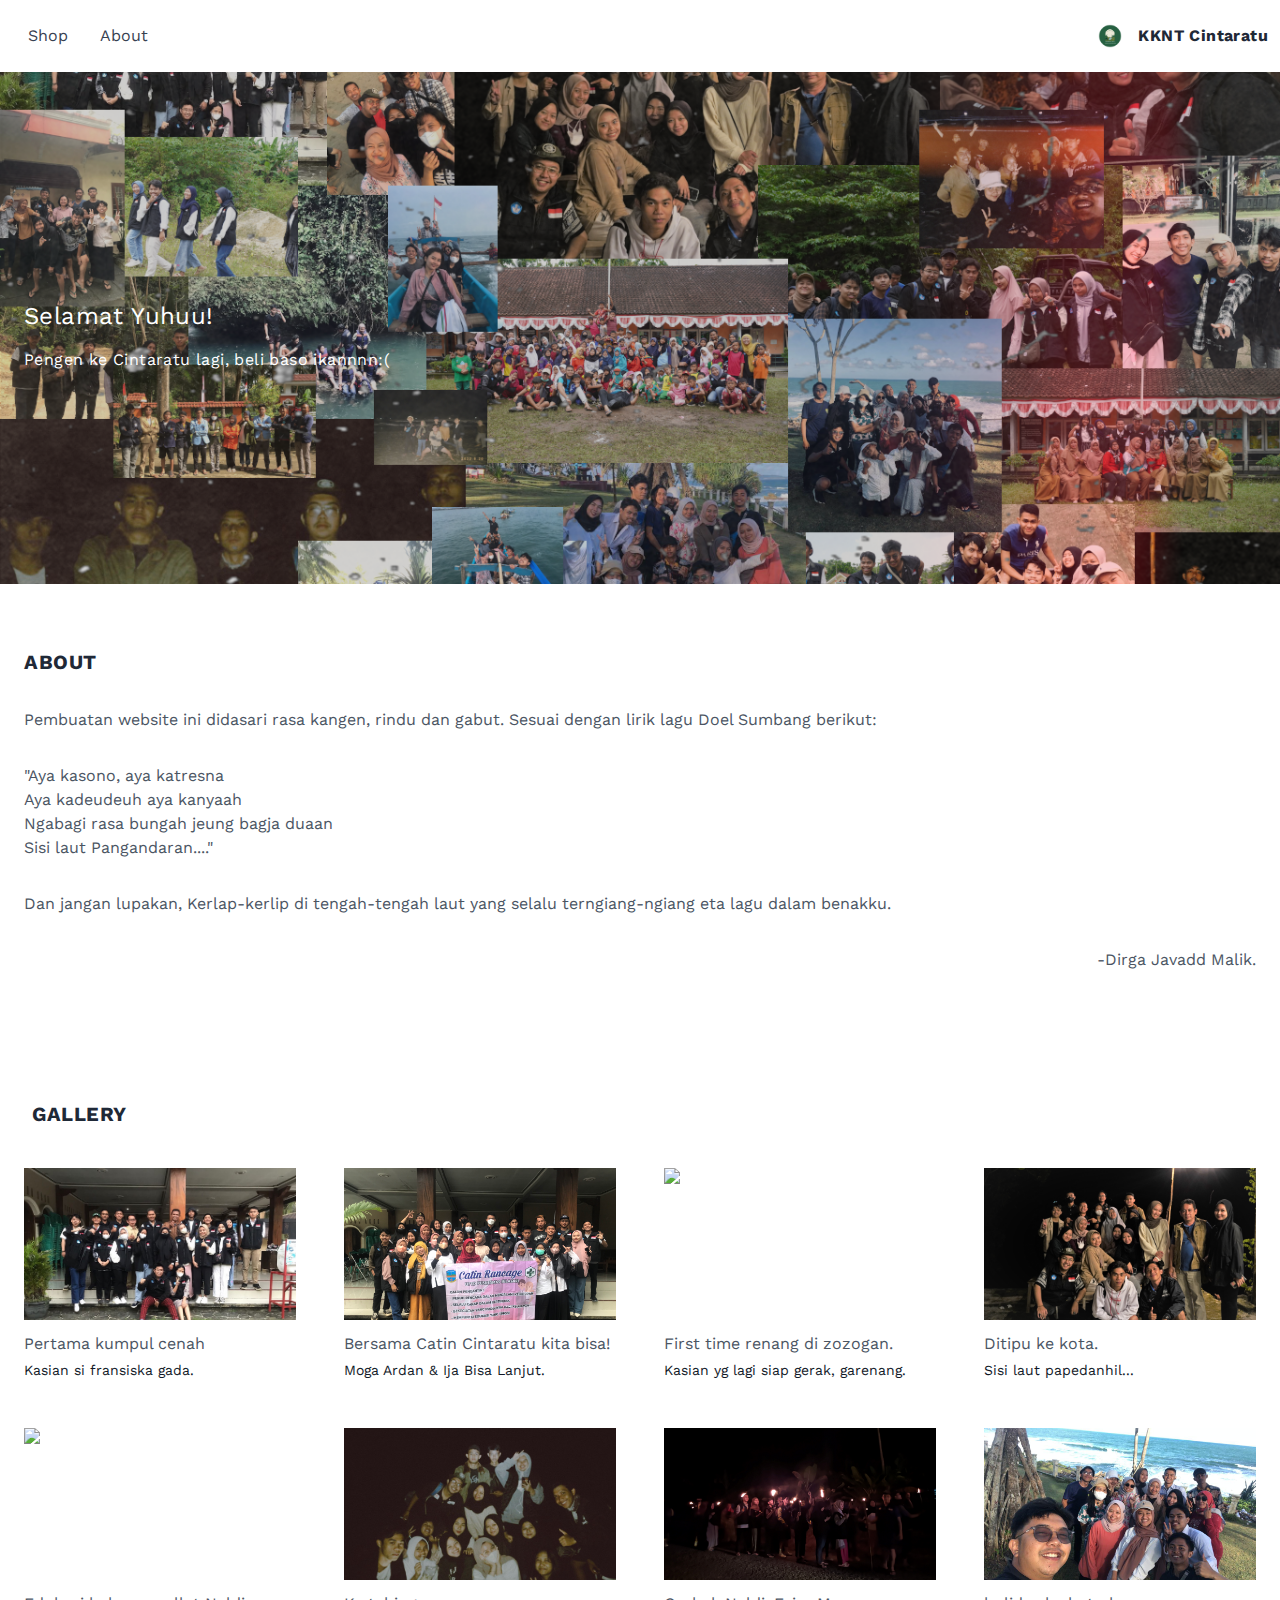
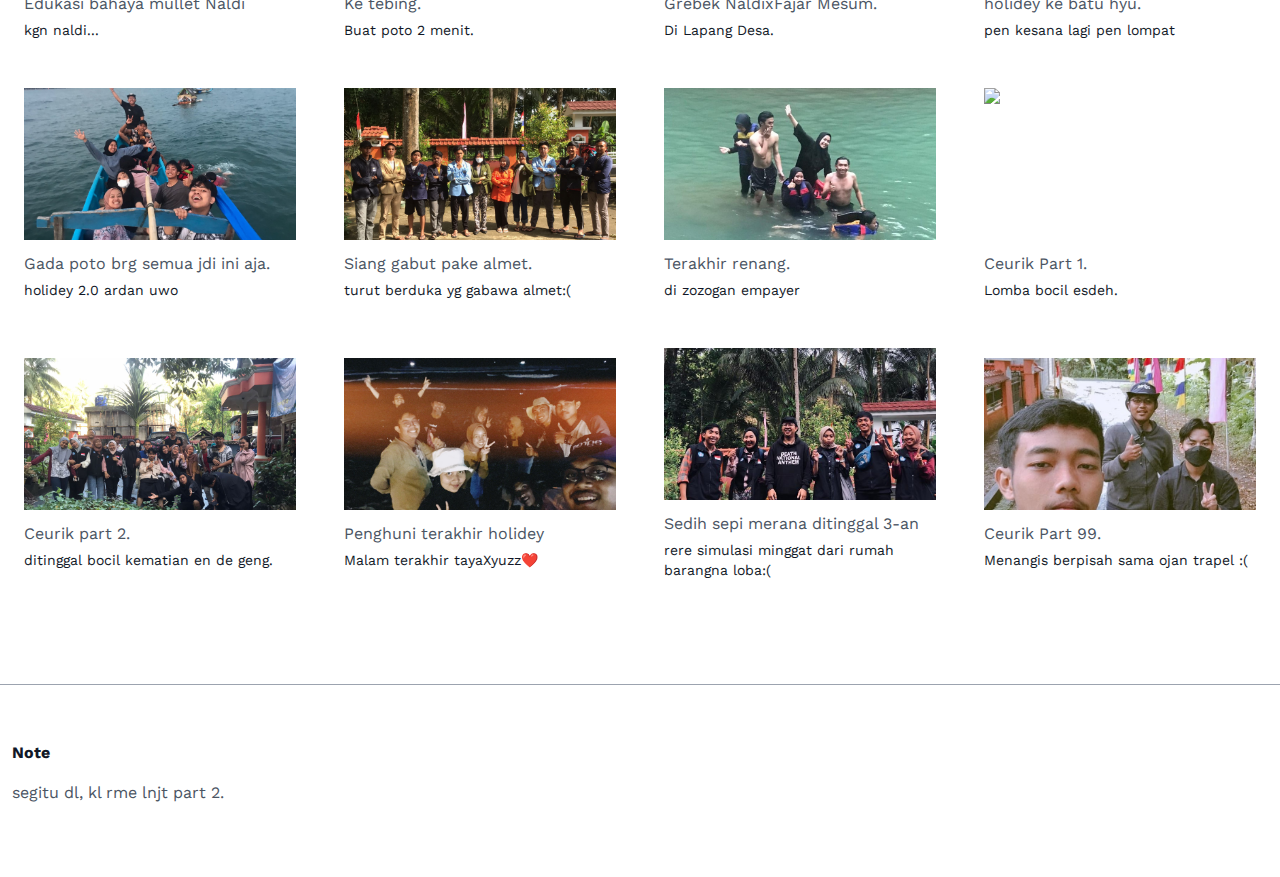
==== index.html @ 7ac665e1 "move index , update" ====
<!DOCTYPE html>
<html lang="en">
  <head>
    <meta charset="UTF-8" />
    <meta http-equiv="X-UA-Compatible" content="IE=edge" />
    <meta name="viewport" content="width=device-width, initial-scale=1.0" />
    <title>KKNT Cintaratu | Home</title>
    <link
      href="https://fonts.googleapis.com/css?family=Work+Sans:200,400&display=swap"
      rel="stylesheet"
    />
    <link rel="stylesheet" href="styles/style.css" />
  </head>
  <body
    class="bg-white text-gray-600 work-sans leading-normal text-base tracking-normal"
  >
    <!--Nav-->
    <nav id="header" class="w-full z-30 top-0 py-1">
      <div
        class="w-full container mx-auto flex flex-wrap items-center justify-between mt-0 px-3 py-3"
      >
        <label for="menu-toggle" class="cursor-pointer md:hidden block">
          <svg
            class="fill-current text-gray-900"
            xmlns="http://www.w3.org/2000/svg"
            width="20"
            height="20"
            viewBox="0 0 20 20"
          >
            <title>menu</title>
            <path d="M0 3h20v2H0V3zm0 6h20v2H0V9zm0 6h20v2H0v-2z"></path>
          </svg>
        </label>
        <input class="hidden" type="checkbox" id="menu-toggle" />

        <div
          class="hidden md:flex md:items-center md:w-auto w-full order-3 md:order-1"
          id="menu"
        >
          <nav>
            <ul
              class="md:flex items-center justify-between text-base text-gray-700 pt-4 md:pt-0"
            >
              <li>
                <a
                  class="inline-block no-underline hover:text-black hover:underline py-2 px-4"
                  href="#"
                  >Shop</a
                >
              </li>
              <li>
                <a
                  class="inline-block no-underline hover:text-black hover:underline py-2 px-4"
                  href="#"
                  >About</a
                >
              </li>
            </ul>
          </nav>
        </div>

        <div class="order-1 md:order-2">
          <a
            class="flex items-center tracking-wide no-underline hover:no-underline font-bold text-gray-800 text-md"
            href="#"
          >
            <img
              src="assets/img/logo.png"
              alt="logo-kknt"
              width="24"
              height="24"
              class="mx-2 md:mx-4"
            />
            KKNT Cintaratu
          </a>
        </div>

        <div class="order-2 md:hidden flex items-center" id="nav-content"></div>
      </div>
    </nav>

    <section
      class="w-full mx-auto bg-nordic-gray-light flex pt-12 md:pt-0 md:items-center bg-cover bg-center"
      style="
        max-width: 1600px;
        height: 32rem;
        background-image: url('assets/img/carousel-1.png');
      "
    >
      <div class="container mx-auto">
        <div
          class="flex flex-col w-full lg:w-1/2 justify-center items-start px-6 tracking-wide"
        >
          <h1 class="text-white text-2xl my-4">Selamat Yuhuu!</h1>
          <p class="text-white">
            Pengen ke Cintaratu lagi, beli baso ikannnn:(
          </p>
        </div>
      </div>
    </section>

    <section class="bg-white py-8">
        <div class="container py-8 px-6 mx-auto">
          <a
            class="uppercase tracking-wide no-underline hover:no-underline font-bold text-gray-800 text-xl mb-8"
            href="#"
          >
            About
          </a>
  
          <p class="mt-8 mb-8">
            Pembuatan website ini didasari rasa kangen, rindu dan gabut. Sesuai dengan lirik lagu Doel Sumbang berikut:
            <p>
                "Aya kasono, aya katresna <br>
                Aya kadeudeuh aya kanyaah <br>
                Ngabagi rasa bungah jeung bagja duaan <br>
                Sisi laut Pangandaran...."
            </p>
          </p>
          
          <p class="my-8">
            Dan jangan lupakan, Kerlap-kerlip di tengah-tengah laut yang selalu terngiang-ngiang eta lagu dalam benakku.
          </p>

          <p class="text-right">
           -Dirga Javadd Malik.
          </p>
        </div>
      </section>

    <section class="bg-white py-8">
      <div class="container mx-auto flex items-center flex-wrap pt-4 pb-12">
        <nav id="store" class="w-full z-30 top-0 px-6 py-1">
          <div
            class="w-full container mx-auto flex flex-wrap items-center justify-between mt-0 px-2 py-3"
          >
            <a
              class="uppercase tracking-wide no-underline hover:no-underline font-bold text-gray-800 text-xl"
              href="#"
            >
              Gallery
            </a>

            
          </div>
        </nav>

        <div class="w-full md:w-1/3 xl:w-1/4 p-6 flex flex-col">
          <a href="#" class="h-[152px] overflow-hidden">
            <img
              class="hover:grow hover:shadow-lg"
              src="assets/img/2.jpg"
            />
          </a>
          <div class="pt-3 flex items-center justify-between">
            <p class="">Pertama kumpul cenah</p>
            
          </div>
          <p class="pt-1 text-sm text-gray-900">Kasian si fransiska gada.</p>
        </div>

        <div class="w-full md:w-1/3 xl:w-1/4 p-6 flex flex-col">
          <a href="#" class="h-[152px] overflow-hidden">
            <img
              class="hover:grow hover:shadow-lg"
              src="assets/img/7.jpg"
            />
          </a>
          <div class="pt-3 flex items-center justify-between">
            <p class="">Bersama Catin Cintaratu kita bisa!</p>
            
          </div>
          <p class="pt-1 text-sm text-gray-900">Moga Ardan & Ija Bisa Lanjut.</p>
        </div>

        <div class="w-full md:w-1/3 xl:w-1/4 p-6 flex flex-col">
          <a href="#" class="h-[152px] overflow-hidden">
            <img
              class="hover:grow hover:shadow-lg"
              src="assets/img/3.JPG"
            />
          </a>
          <div class="pt-3 flex items-center justify-between">
            <p class="">First time renang di zozogan.</p>
            
          </div>
          <p class="pt-1 text-sm text-gray-900">Kasian yg lagi siap gerak, garenang.</p>
        </div>

        <div class="w-full md:w-1/3 xl:w-1/4 p-6 flex flex-col">
          <a href="#" class="h-[152px] overflow-hidden">
            <img
              class="hover:grow hover:shadow-lg"
              src="assets/img/8.jpg"
            />
          </a>
          <div class="pt-3 flex items-center justify-between">
            <p class="">Ditipu ke kota.</p>
            
          </div>
          <p class="pt-1 text-sm text-gray-900">Sisi laut papedanhil...</p>
        </div>

        <div class="w-full md:w-1/3 xl:w-1/4 p-6 flex flex-col">
          <a href="#" class="h-[152px] overflow-hidden">
            <img
              class="hover:grow hover:shadow-lg"
              src="assets/img/9.JPG"
            />
          </a>
          <div class="pt-3 flex items-center justify-between">
            <p class="">Edukasi bahaya mullet Naldi</p>
            
          </div>
          <p class="pt-1 text-sm text-gray-900">kgn naldi...</p>
        </div>
        
        <div class="w-full md:w-1/3 xl:w-1/4 p-6 flex flex-col">
          <a href="#" class="h-[152px] overflow-hidden">
            <img
              class="hover:grow hover:shadow-lg"
              src="assets/img/10.jpg"
            />
          </a>
          <div class="pt-3 flex items-center justify-between">
            <p class="">Ke tebing.</p>
            
          </div>
          <p class="pt-1 text-sm text-gray-900">Buat poto 2 menit.</p>
        </div>

        <div class="w-full md:w-1/3 xl:w-1/4 p-6 flex flex-col">
          <a href="#" class="h-[152px] overflow-hidden">
            <img
              class="hover:grow hover:shadow-lg"
              src="assets/img/11.jpg"
            />
          </a>
          <div class="pt-3 flex items-center justify-between">
            <p class="">Grebek NaldixFajar Mesum.</p>
            
          </div>
          <p class="pt-1 text-sm text-gray-900">Di Lapang Desa.</p>
        </div>

        <div class="w-full md:w-1/3 xl:w-1/4 p-6 flex flex-col">
          <a href="#" class="h-[152px] overflow-hidden">
            <img
              class="hover:grow hover:shadow-lg"
              src="assets/img/12.jpg"
            />
          </a>
          <div class="pt-3 flex items-center justify-between">
            <p class="">holidey ke batu hyu.</p>
            
          </div>
          <p class="pt-1 text-sm text-gray-900">pen kesana lagi pen lompat</p>
        </div>

        <div class="w-full md:w-1/3 xl:w-1/4 p-6 flex flex-col">
          <a href="#" class="h-[152px] overflow-hidden">
            <img
              class="hover:grow hover:shadow-lg"
              src="assets/img/13.jpg"
            />
          </a>
          <div class="pt-3 flex items-center justify-between">
            <p class="">Gada poto brg semua jdi ini aja.</p>
            
          </div>
          <p class="pt-1 text-sm text-gray-900">holidey 2.0 ardan uwo</p>
        </div>

        <div class="w-full md:w-1/3 xl:w-1/4 p-6 flex flex-col">
          <a href="#" class="h-[152px] overflow-hidden">
            <img
              class="hover:grow hover:shadow-lg"
              src="assets/img/6.jpg"
            />
          </a>
          <div class="pt-3 flex items-center justify-between">
            <p class="">Siang gabut pake almet.</p>
            
          </div>
          <p class="pt-1 text-sm text-gray-900">turut berduka yg gabawa almet:(</p>
        </div>

        <div class="w-full md:w-1/3 xl:w-1/4 p-6 flex flex-col">
          <a href="#" class="h-[152px] overflow-hidden">
            <img
              class="hover:grow hover:shadow-lg"
              src="assets/img/14.jpg"
            />
          </a>
          <div class="pt-3 flex items-center justify-between">
            <p class="">Terakhir renang.</p>
            
          </div>
          <p class="pt-1 text-sm text-gray-900">di zozogan empayer</p>
        </div>

        <div class="w-full md:w-1/3 xl:w-1/4 p-6 flex flex-col">
          <a href="#" class="h-[152px] overflow-hidden">
            <img
              class="hover:grow hover:shadow-lg"
              src="assets/img/18.png"
            />
          </a>
          <div class="pt-3 flex items-center justify-between">
            <p class="">Ceurik Part 1.</p>
            
          </div>
          <p class="pt-1 text-sm text-gray-900">Lomba bocil esdeh.</p>
        </div>

        <div class="w-full md:w-1/3 xl:w-1/4 p-6 flex flex-col">
          <a href="#" class="h-[152px] overflow-hidden">
            <img
              class="hover:grow hover:shadow-lg"
              src="assets/img/16.jpg"
            />
          </a>
          <div class="pt-3 flex items-center justify-between">
            <p class="">Ceurik part 2.</p>
            
          </div>
          <p class="pt-1 text-sm text-gray-900">ditinggal bocil kematian en de geng.</p>
        </div>

        <div class="w-full md:w-1/3 xl:w-1/4 p-6 flex flex-col">
          <a href="#" class="h-[152px] overflow-hidden">
            <img
              class="hover:grow hover:shadow-lg"
              src="assets/img/17.jpeg"
            />
          </a>
          <div class="pt-3 flex items-center justify-between">
            <p class="">Penghuni terakhir holidey</p>
            
          </div>
          <p class="pt-1 text-sm text-gray-900">Malam terakhir tayaXyuzz❤️</p>
        </div>

        <div class="w-full md:w-1/3 xl:w-1/4 p-6 flex flex-col">
          <a href="#" class="h-[152px] overflow-hidden">
            <img
              class="hover:grow hover:shadow-lg"
              src="assets/img/19.jpg"
            />
          </a>
          <div class="pt-3 flex items-center justify-between">
            <p class="">Sedih sepi merana ditinggal 3-an</p>
            
          </div>
          <p class="pt-1 text-sm text-gray-900">rere simulasi minggat dari rumah barangna loba:(</p>
        </div>

        <div class="w-full md:w-1/3 xl:w-1/4 p-6 flex flex-col">
          <a href="#" class="h-[152px] overflow-hidden">
            <img
              class="hover:grow hover:shadow-lg"
              src="assets/img/20.jpg"
            />
          </a>
          <div class="pt-3 flex items-center justify-between">
            <p class="">Ceurik Part 99.</p>
            
          </div>
          <p class="pt-1 text-sm text-gray-900">Menangis berpisah sama ojan trapel :(</p>
        </div>

        
      </div>
    </section>

   

    <footer class="container mx-auto bg-white py-8 border-t border-gray-400">
      <div class="container flex px-3 py-6">
        <div class="w-full mx-auto flex flex-wrap">
          <div class="flex w-full lg:w-1/2">
            <div class="px-3 md:px-0">
              <h3 class="font-bold text-gray-900">Note</h3>
              <p class="py-4">
                segitu dl, kl rme lnjt part 2.
              </p>
            </div>
          </div>
         
        </div>
      </div>
    </footer>
  </body>
</html>
---- styles/style.css ----
/*
! tailwindcss v3.1.8 | MIT License | https://tailwindcss.com
*/

/*
1. Prevent padding and border from affecting element width. (https://github.com/mozdevs/cssremedy/issues/4)
2. Allow adding a border to an element by just adding a border-width. (https://github.com/tailwindcss/tailwindcss/pull/116)
*/

*,
::before,
::after {
  box-sizing: border-box;
  /* 1 */
  border-width: 0;
  /* 2 */
  border-style: solid;
  /* 2 */
  border-color: #e5e7eb;
  /* 2 */
}

::before,
::after {
  --tw-content: '';
}

/*
1. Use a consistent sensible line-height in all browsers.
2. Prevent adjustments of font size after orientation changes in iOS.
3. Use a more readable tab size.
4. Use the user's configured `sans` font-family by default.
*/

html {
  line-height: 1.5;
  /* 1 */
  -webkit-text-size-adjust: 100%;
  /* 2 */
  -moz-tab-size: 4;
  /* 3 */
  -o-tab-size: 4;
     tab-size: 4;
  /* 3 */
  font-family: ui-sans-serif, system-ui, -apple-system, BlinkMacSystemFont, "Segoe UI", Roboto, "Helvetica Neue", Arial, "Noto Sans", sans-serif, "Apple Color Emoji", "Segoe UI Emoji", "Segoe UI Symbol", "Noto Color Emoji";
  /* 4 */
}

/*
1. Remove the margin in all browsers.
2. Inherit line-height from `html` so users can set them as a class directly on the `html` element.
*/

body {
  margin: 0;
  /* 1 */
  line-height: inherit;
  /* 2 */
}

/*
1. Add the correct height in Firefox.
2. Correct the inheritance of border color in Firefox. (https://bugzilla.mozilla.org/show_bug.cgi?id=190655)
3. Ensure horizontal rules are visible by default.
*/

hr {
  height: 0;
  /* 1 */
  color: inherit;
  /* 2 */
  border-top-width: 1px;
  /* 3 */
}

/*
Add the correct text decoration in Chrome, Edge, and Safari.
*/

abbr:where([title]) {
  -webkit-text-decoration: underline dotted;
          text-decoration: underline dotted;
}

/*
Remove the default font size and weight for headings.
*/

h1,
h2,
h3,
h4,
h5,
h6 {
  font-size: inherit;
  font-weight: inherit;
}

/*
Reset links to optimize for opt-in styling instead of opt-out.
*/

a {
  color: inherit;
  text-decoration: inherit;
}

/*
Add the correct font weight in Edge and Safari.
*/

b,
strong {
  font-weight: bolder;
}

/*
1. Use the user's configured `mono` font family by default.
2. Correct the odd `em` font sizing in all browsers.
*/

code,
kbd,
samp,
pre {
  font-family: ui-monospace, SFMono-Regular, Menlo, Monaco, Consolas, "Liberation Mono", "Courier New", monospace;
  /* 1 */
  font-size: 1em;
  /* 2 */
}

/*
Add the correct font size in all browsers.
*/

small {
  font-size: 80%;
}

/*
Prevent `sub` and `sup` elements from affecting the line height in all browsers.
*/

sub,
sup {
  font-size: 75%;
  line-height: 0;
  position: relative;
  vertical-align: baseline;
}

sub {
  bottom: -0.25em;
}

sup {
  top: -0.5em;
}

/*
1. Remove text indentation from table contents in Chrome and Safari. (https://bugs.chromium.org/p/chromium/issues/detail?id=999088, https://bugs.webkit.org/show_bug.cgi?id=201297)
2. Correct table border color inheritance in all Chrome and Safari. (https://bugs.chromium.org/p/chromium/issues/detail?id=935729, https://bugs.webkit.org/show_bug.cgi?id=195016)
3. Remove gaps between table borders by default.
*/

table {
  text-indent: 0;
  /* 1 */
  border-color: inherit;
  /* 2 */
  border-collapse: collapse;
  /* 3 */
}

/*
1. Change the font styles in all browsers.
2. Remove the margin in Firefox and Safari.
3. Remove default padding in all browsers.
*/

button,
input,
optgroup,
select,
textarea {
  font-family: inherit;
  /* 1 */
  font-size: 100%;
  /* 1 */
  font-weight: inherit;
  /* 1 */
  line-height: inherit;
  /* 1 */
  color: inherit;
  /* 1 */
  margin: 0;
  /* 2 */
  padding: 0;
  /* 3 */
}

/*
Remove the inheritance of text transform in Edge and Firefox.
*/

button,
select {
  text-transform: none;
}

/*
1. Correct the inability to style clickable types in iOS and Safari.
2. Remove default button styles.
*/

button,
[type='button'],
[type='reset'],
[type='submit'] {
  -webkit-appearance: button;
  /* 1 */
  background-color: transparent;
  /* 2 */
  background-image: none;
  /* 2 */
}

/*
Use the modern Firefox focus style for all focusable elements.
*/

:-moz-focusring {
  outline: auto;
}

/*
Remove the additional `:invalid` styles in Firefox. (https://github.com/mozilla/gecko-dev/blob/2f9eacd9d3d995c937b4251a5557d95d494c9be1/layout/style/res/forms.css#L728-L737)
*/

:-moz-ui-invalid {
  box-shadow: none;
}

/*
Add the correct vertical alignment in Chrome and Firefox.
*/

progress {
  vertical-align: baseline;
}

/*
Correct the cursor style of increment and decrement buttons in Safari.
*/

::-webkit-inner-spin-button,
::-webkit-outer-spin-button {
  height: auto;
}

/*
1. Correct the odd appearance in Chrome and Safari.
2. Correct the outline style in Safari.
*/

[type='search'] {
  -webkit-appearance: textfield;
  /* 1 */
  outline-offset: -2px;
  /* 2 */
}

/*
Remove the inner padding in Chrome and Safari on macOS.
*/

::-webkit-search-decoration {
  -webkit-appearance: none;
}

/*
1. Correct the inability to style clickable types in iOS and Safari.
2. Change font properties to `inherit` in Safari.
*/

::-webkit-file-upload-button {
  -webkit-appearance: button;
  /* 1 */
  font: inherit;
  /* 2 */
}

/*
Add the correct display in Chrome and Safari.
*/

summary {
  display: list-item;
}

/*
Removes the default spacing and border for appropriate elements.
*/

blockquote,
dl,
dd,
h1,
h2,
h3,
h4,
h5,
h6,
hr,
figure,
p,
pre {
  margin: 0;
}

fieldset {
  margin: 0;
  padding: 0;
}

legend {
  padding: 0;
}

ol,
ul,
menu {
  list-style: none;
  margin: 0;
  padding: 0;
}

/*
Prevent resizing textareas horizontally by default.
*/

textarea {
  resize: vertical;
}

/*
1. Reset the default placeholder opacity in Firefox. (https://github.com/tailwindlabs/tailwindcss/issues/3300)
2. Set the default placeholder color to the user's configured gray 400 color.
*/

input::-moz-placeholder, textarea::-moz-placeholder {
  opacity: 1;
  /* 1 */
  color: #9ca3af;
  /* 2 */
}

input::placeholder,
textarea::placeholder {
  opacity: 1;
  /* 1 */
  color: #9ca3af;
  /* 2 */
}

/*
Set the default cursor for buttons.
*/

button,
[role="button"] {
  cursor: pointer;
}

/*
Make sure disabled buttons don't get the pointer cursor.
*/

:disabled {
  cursor: default;
}

/*
1. Make replaced elements `display: block` by default. (https://github.com/mozdevs/cssremedy/issues/14)
2. Add `vertical-align: middle` to align replaced elements more sensibly by default. (https://github.com/jensimmons/cssremedy/issues/14#issuecomment-634934210)
   This can trigger a poorly considered lint error in some tools but is included by design.
*/

img,
svg,
video,
canvas,
audio,
iframe,
embed,
object {
  display: block;
  /* 1 */
  vertical-align: middle;
  /* 2 */
}

/*
Constrain images and videos to the parent width and preserve their intrinsic aspect ratio. (https://github.com/mozdevs/cssremedy/issues/14)
*/

img,
video {
  max-width: 100%;
  height: auto;
}

*, ::before, ::after {
  --tw-border-spacing-x: 0;
  --tw-border-spacing-y: 0;
  --tw-translate-x: 0;
  --tw-translate-y: 0;
  --tw-rotate: 0;
  --tw-skew-x: 0;
  --tw-skew-y: 0;
  --tw-scale-x: 1;
  --tw-scale-y: 1;
  --tw-pan-x:  ;
  --tw-pan-y:  ;
  --tw-pinch-zoom:  ;
  --tw-scroll-snap-strictness: proximity;
  --tw-ordinal:  ;
  --tw-slashed-zero:  ;
  --tw-numeric-figure:  ;
  --tw-numeric-spacing:  ;
  --tw-numeric-fraction:  ;
  --tw-ring-inset:  ;
  --tw-ring-offset-width: 0px;
  --tw-ring-offset-color: #fff;
  --tw-ring-color: rgb(59 130 246 / 0.5);
  --tw-ring-offset-shadow: 0 0 #0000;
  --tw-ring-shadow: 0 0 #0000;
  --tw-shadow: 0 0 #0000;
  --tw-shadow-colored: 0 0 #0000;
  --tw-blur:  ;
  --tw-brightness:  ;
  --tw-contrast:  ;
  --tw-grayscale:  ;
  --tw-hue-rotate:  ;
  --tw-invert:  ;
  --tw-saturate:  ;
  --tw-sepia:  ;
  --tw-drop-shadow:  ;
  --tw-backdrop-blur:  ;
  --tw-backdrop-brightness:  ;
  --tw-backdrop-contrast:  ;
  --tw-backdrop-grayscale:  ;
  --tw-backdrop-hue-rotate:  ;
  --tw-backdrop-invert:  ;
  --tw-backdrop-opacity:  ;
  --tw-backdrop-saturate:  ;
  --tw-backdrop-sepia:  ;
}

::-webkit-backdrop {
  --tw-border-spacing-x: 0;
  --tw-border-spacing-y: 0;
  --tw-translate-x: 0;
  --tw-translate-y: 0;
  --tw-rotate: 0;
  --tw-skew-x: 0;
  --tw-skew-y: 0;
  --tw-scale-x: 1;
  --tw-scale-y: 1;
  --tw-pan-x:  ;
  --tw-pan-y:  ;
  --tw-pinch-zoom:  ;
  --tw-scroll-snap-strictness: proximity;
  --tw-ordinal:  ;
  --tw-slashed-zero:  ;
  --tw-numeric-figure:  ;
  --tw-numeric-spacing:  ;
  --tw-numeric-fraction:  ;
  --tw-ring-inset:  ;
  --tw-ring-offset-width: 0px;
  --tw-ring-offset-color: #fff;
  --tw-ring-color: rgb(59 130 246 / 0.5);
  --tw-ring-offset-shadow: 0 0 #0000;
  --tw-ring-shadow: 0 0 #0000;
  --tw-shadow: 0 0 #0000;
  --tw-shadow-colored: 0 0 #0000;
  --tw-blur:  ;
  --tw-brightness:  ;
  --tw-contrast:  ;
  --tw-grayscale:  ;
  --tw-hue-rotate:  ;
  --tw-invert:  ;
  --tw-saturate:  ;
  --tw-sepia:  ;
  --tw-drop-shadow:  ;
  --tw-backdrop-blur:  ;
  --tw-backdrop-brightness:  ;
  --tw-backdrop-contrast:  ;
  --tw-backdrop-grayscale:  ;
  --tw-backdrop-hue-rotate:  ;
  --tw-backdrop-invert:  ;
  --tw-backdrop-opacity:  ;
  --tw-backdrop-saturate:  ;
  --tw-backdrop-sepia:  ;
}

::backdrop {
  --tw-border-spacing-x: 0;
  --tw-border-spacing-y: 0;
  --tw-translate-x: 0;
  --tw-translate-y: 0;
  --tw-rotate: 0;
  --tw-skew-x: 0;
  --tw-skew-y: 0;
  --tw-scale-x: 1;
  --tw-scale-y: 1;
  --tw-pan-x:  ;
  --tw-pan-y:  ;
  --tw-pinch-zoom:  ;
  --tw-scroll-snap-strictness: proximity;
  --tw-ordinal:  ;
  --tw-slashed-zero:  ;
  --tw-numeric-figure:  ;
  --tw-numeric-spacing:  ;
  --tw-numeric-fraction:  ;
  --tw-ring-inset:  ;
  --tw-ring-offset-width: 0px;
  --tw-ring-offset-color: #fff;
  --tw-ring-color: rgb(59 130 246 / 0.5);
  --tw-ring-offset-shadow: 0 0 #0000;
  --tw-ring-shadow: 0 0 #0000;
  --tw-shadow: 0 0 #0000;
  --tw-shadow-colored: 0 0 #0000;
  --tw-blur:  ;
  --tw-brightness:  ;
  --tw-contrast:  ;
  --tw-grayscale:  ;
  --tw-hue-rotate:  ;
  --tw-invert:  ;
  --tw-saturate:  ;
  --tw-sepia:  ;
  --tw-drop-shadow:  ;
  --tw-backdrop-blur:  ;
  --tw-backdrop-brightness:  ;
  --tw-backdrop-contrast:  ;
  --tw-backdrop-grayscale:  ;
  --tw-backdrop-hue-rotate:  ;
  --tw-backdrop-invert:  ;
  --tw-backdrop-opacity:  ;
  --tw-backdrop-saturate:  ;
  --tw-backdrop-sepia:  ;
}

.container {
  width: 100%;
}

@media (min-width: 640px) {
  .container {
    max-width: 640px;
  }
}

@media (min-width: 768px) {
  .container {
    max-width: 768px;
  }
}

@media (min-width: 1024px) {
  .container {
    max-width: 1024px;
  }
}

@media (min-width: 1280px) {
  .container {
    max-width: 1280px;
  }
}

@media (min-width: 1536px) {
  .container {
    max-width: 1536px;
  }
}

.absolute {
  position: absolute;
}

.relative {
  position: relative;
}

.inset-y-0 {
  top: 0px;
  bottom: 0px;
}

.top-0 {
  top: 0px;
}

.left-0 {
  left: 0px;
}

.right-0 {
  right: 0px;
}

.z-30 {
  z-index: 30;
}

.z-10 {
  z-index: 10;
}

.order-3 {
  order: 3;
}

.order-1 {
  order: 1;
}

.order-2 {
  order: 2;
}

.mx-auto {
  margin-left: auto;
  margin-right: auto;
}

.my-4 {
  margin-top: 1rem;
  margin-bottom: 1rem;
}

.my-auto {
  margin-top: auto;
  margin-bottom: auto;
}

.mx-4 {
  margin-left: 1rem;
  margin-right: 1rem;
}

.mx-2 {
  margin-left: 0.5rem;
  margin-right: 0.5rem;
}

.my-3 {
  margin-top: 0.75rem;
  margin-bottom: 0.75rem;
}

.my-8 {
  margin-top: 2rem;
  margin-bottom: 2rem;
}

.mt-0 {
  margin-top: 0px;
}

.mr-2 {
  margin-right: 0.5rem;
}

.ml-2 {
  margin-left: 0.5rem;
}

.mr-3 {
  margin-right: 0.75rem;
}

.mb-8 {
  margin-bottom: 2rem;
}

.mt-8 {
  margin-top: 2rem;
}

.mb-3 {
  margin-bottom: 0.75rem;
}

.block {
  display: block;
}

.inline-block {
  display: inline-block;
}

.flex {
  display: flex;
}

.hidden {
  display: none;
}

.h-full {
  height: 100%;
}

.h-10 {
  height: 2.5rem;
}

.h-6 {
  height: 1.5rem;
}

.h-\[152px\] {
  height: 152px;
}

.w-full {
  width: 100%;
}

.w-10 {
  width: 2.5rem;
}

.w-6 {
  width: 1.5rem;
}

.cursor-pointer {
  cursor: pointer;
}

.flex-col {
  flex-direction: column;
}

.flex-wrap {
  flex-wrap: wrap;
}

.items-start {
  align-items: flex-start;
}

.items-center {
  align-items: center;
}

.justify-center {
  justify-content: center;
}

.justify-between {
  justify-content: space-between;
}

.overflow-hidden {
  overflow: hidden;
}

.rounded-full {
  border-radius: 9999px;
}

.border-b {
  border-bottom-width: 1px;
}

.border-t {
  border-top-width: 1px;
}

.border-gray-600 {
  --tw-border-opacity: 1;
  border-color: rgb(75 85 99 / var(--tw-border-opacity));
}

.border-gray-400 {
  --tw-border-opacity: 1;
  border-color: rgb(156 163 175 / var(--tw-border-opacity));
}

.bg-white {
  --tw-bg-opacity: 1;
  background-color: rgb(255 255 255 / var(--tw-bg-opacity));
}

.bg-cover {
  background-size: cover;
}

.bg-contain {
  background-size: contain;
}

.bg-right {
  background-position: right;
}

.bg-bottom {
  background-position: bottom;
}

.bg-center {
  background-position: center;
}

.bg-no-repeat {
  background-repeat: no-repeat;
}

.fill-current {
  fill: currentColor;
}

.p-6 {
  padding: 1.5rem;
}

.py-1 {
  padding-top: 0.25rem;
  padding-bottom: 0.25rem;
}

.px-6 {
  padding-left: 1.5rem;
  padding-right: 1.5rem;
}

.py-3 {
  padding-top: 0.75rem;
  padding-bottom: 0.75rem;
}

.py-2 {
  padding-top: 0.5rem;
  padding-bottom: 0.5rem;
}

.px-4 {
  padding-left: 1rem;
  padding-right: 1rem;
}

.py-8 {
  padding-top: 2rem;
  padding-bottom: 2rem;
}

.px-2 {
  padding-left: 0.5rem;
  padding-right: 0.5rem;
}

.px-3 {
  padding-left: 0.75rem;
  padding-right: 0.75rem;
}

.py-4 {
  padding-top: 1rem;
  padding-bottom: 1rem;
}

.py-6 {
  padding-top: 1.5rem;
  padding-bottom: 1.5rem;
}

.pt-4 {
  padding-top: 1rem;
}

.pl-3 {
  padding-left: 0.75rem;
}

.pt-6 {
  padding-top: 1.5rem;
}

.pt-12 {
  padding-top: 3rem;
}

.pb-12 {
  padding-bottom: 3rem;
}

.pt-3 {
  padding-top: 0.75rem;
}

.pt-1 {
  padding-top: 0.25rem;
}

.text-left {
  text-align: left;
}

.text-center {
  text-align: center;
}

.text-right {
  text-align: right;
}

.text-base {
  font-size: 1rem;
  line-height: 1.5rem;
}

.text-xl {
  font-size: 1.25rem;
  line-height: 1.75rem;
}

.text-2xl {
  font-size: 1.5rem;
  line-height: 2rem;
}

.text-3xl {
  font-size: 1.875rem;
  line-height: 2.25rem;
}

.text-4xl {
  font-size: 2.25rem;
  line-height: 2.5rem;
}

.text-lg {
  font-size: 1.125rem;
  line-height: 1.75rem;
}

.text-sm {
  font-size: 0.875rem;
  line-height: 1.25rem;
}

.font-bold {
  font-weight: 700;
}

.uppercase {
  text-transform: uppercase;
}

.leading-normal {
  line-height: 1.5;
}

.leading-relaxed {
  line-height: 1.625;
}

.leading-tight {
  line-height: 1.25;
}

.tracking-normal {
  letter-spacing: 0em;
}

.tracking-wide {
  letter-spacing: 0.025em;
}

.text-gray-600 {
  --tw-text-opacity: 1;
  color: rgb(75 85 99 / var(--tw-text-opacity));
}

.text-gray-900 {
  --tw-text-opacity: 1;
  color: rgb(17 24 39 / var(--tw-text-opacity));
}

.text-gray-700 {
  --tw-text-opacity: 1;
  color: rgb(55 65 81 / var(--tw-text-opacity));
}

.text-gray-800 {
  --tw-text-opacity: 1;
  color: rgb(31 41 55 / var(--tw-text-opacity));
}

.text-black {
  --tw-text-opacity: 1;
  color: rgb(0 0 0 / var(--tw-text-opacity));
}

.text-gray-400 {
  --tw-text-opacity: 1;
  color: rgb(156 163 175 / var(--tw-text-opacity));
}

.text-gray-500 {
  --tw-text-opacity: 1;
  color: rgb(107 114 128 / var(--tw-text-opacity));
}

.text-white {
  --tw-text-opacity: 1;
  color: rgb(255 255 255 / var(--tw-text-opacity));
}

.underline {
  -webkit-text-decoration-line: underline;
          text-decoration-line: underline;
}

.no-underline {
  -webkit-text-decoration-line: none;
          text-decoration-line: none;
}

.opacity-0 {
  opacity: 0;
}

.opacity-30 {
  opacity: 0.3;
}

.work-sans {
  font-family: "Work Sans", sans-serif;
}

#menu-toggle:checked + #menu {
  display: block;
}

.hover\:grow {
  transition: all 0.3s;
  transform: scale(1);
}

.hover\:grow:hover {
  transform: scale(1.02);
}

.carousel-open:checked + .carousel-item {
  position: static;
  opacity: 100;
}

.carousel-item {
  transition: opacity 0.6s ease-out;
}

#carousel-1:checked ~ .control-1,
#carousel-2:checked ~ .control-2,
#carousel-3:checked ~ .control-3 {
  display: block;
}

.carousel-indicators {
  list-style: none;
  margin: 0;
  padding: 0;
  position: absolute;
  bottom: 2%;
  left: 0;
  right: 0;
  text-align: center;
  z-index: 10;
}

#carousel-1:checked
  ~ .control-1
  ~ .carousel-indicators
  li:nth-child(1)
  .carousel-bullet,
#carousel-2:checked
  ~ .control-2
  ~ .carousel-indicators
  li:nth-child(2)
  .carousel-bullet,
#carousel-3:checked
  ~ .control-3
  ~ .carousel-indicators
  li:nth-child(3)
  .carousel-bullet {
  color: #000;
  /*Set to match the Tailwind colour you want the active one to be */
}

.hover\:grow:hover {
  flex-grow: 1;
}

.hover\:border-black:hover {
  --tw-border-opacity: 1;
  border-color: rgb(0 0 0 / var(--tw-border-opacity));
}

.hover\:bg-gray-900:hover {
  --tw-bg-opacity: 1;
  background-color: rgb(17 24 39 / var(--tw-bg-opacity));
}

.hover\:text-black:hover {
  --tw-text-opacity: 1;
  color: rgb(0 0 0 / var(--tw-text-opacity));
}

.hover\:text-white:hover {
  --tw-text-opacity: 1;
  color: rgb(255 255 255 / var(--tw-text-opacity));
}

.hover\:text-gray-900:hover {
  --tw-text-opacity: 1;
  color: rgb(17 24 39 / var(--tw-text-opacity));
}

.hover\:underline:hover {
  -webkit-text-decoration-line: underline;
          text-decoration-line: underline;
}

.hover\:no-underline:hover {
  -webkit-text-decoration-line: none;
          text-decoration-line: none;
}

.hover\:shadow-lg:hover {
  --tw-shadow: 0 10px 15px -3px rgb(0 0 0 / 0.1), 0 4px 6px -4px rgb(0 0 0 / 0.1);
  --tw-shadow-colored: 0 10px 15px -3px var(--tw-shadow-color), 0 4px 6px -4px var(--tw-shadow-color);
  box-shadow: var(--tw-ring-offset-shadow, 0 0 #0000), var(--tw-ring-shadow, 0 0 #0000), var(--tw-shadow);
}

@media (min-width: 768px) {
  .md\:order-1 {
    order: 1;
  }

  .md\:order-2 {
    order: 2;
  }

  .md\:order-3 {
    order: 3;
  }

  .md\:mx-4 {
    margin-left: 1rem;
    margin-right: 1rem;
  }

  .md\:ml-16 {
    margin-left: 4rem;
  }

  .md\:ml-10 {
    margin-left: 2.5rem;
  }

  .md\:mr-10 {
    margin-right: 2.5rem;
  }

  .md\:flex {
    display: flex;
  }

  .md\:hidden {
    display: none;
  }

  .md\:w-auto {
    width: auto;
  }

  .md\:w-1\/3 {
    width: 33.333333%;
  }

  .md\:items-start {
    align-items: flex-start;
  }

  .md\:items-center {
    align-items: center;
  }

  .md\:px-0 {
    padding-left: 0px;
    padding-right: 0px;
  }

  .md\:pt-0 {
    padding-top: 0px;
  }
}

@media (min-width: 1024px) {
  .lg\:mx-6 {
    margin-left: 1.5rem;
    margin-right: 1.5rem;
  }

  .lg\:w-1\/2 {
    width: 50%;
  }

  .lg\:justify-end {
    justify-content: flex-end;
  }

  .lg\:text-right {
    text-align: right;
  }
}

@media (min-width: 1280px) {
  .xl\:w-1\/4 {
    width: 25%;
  }
}
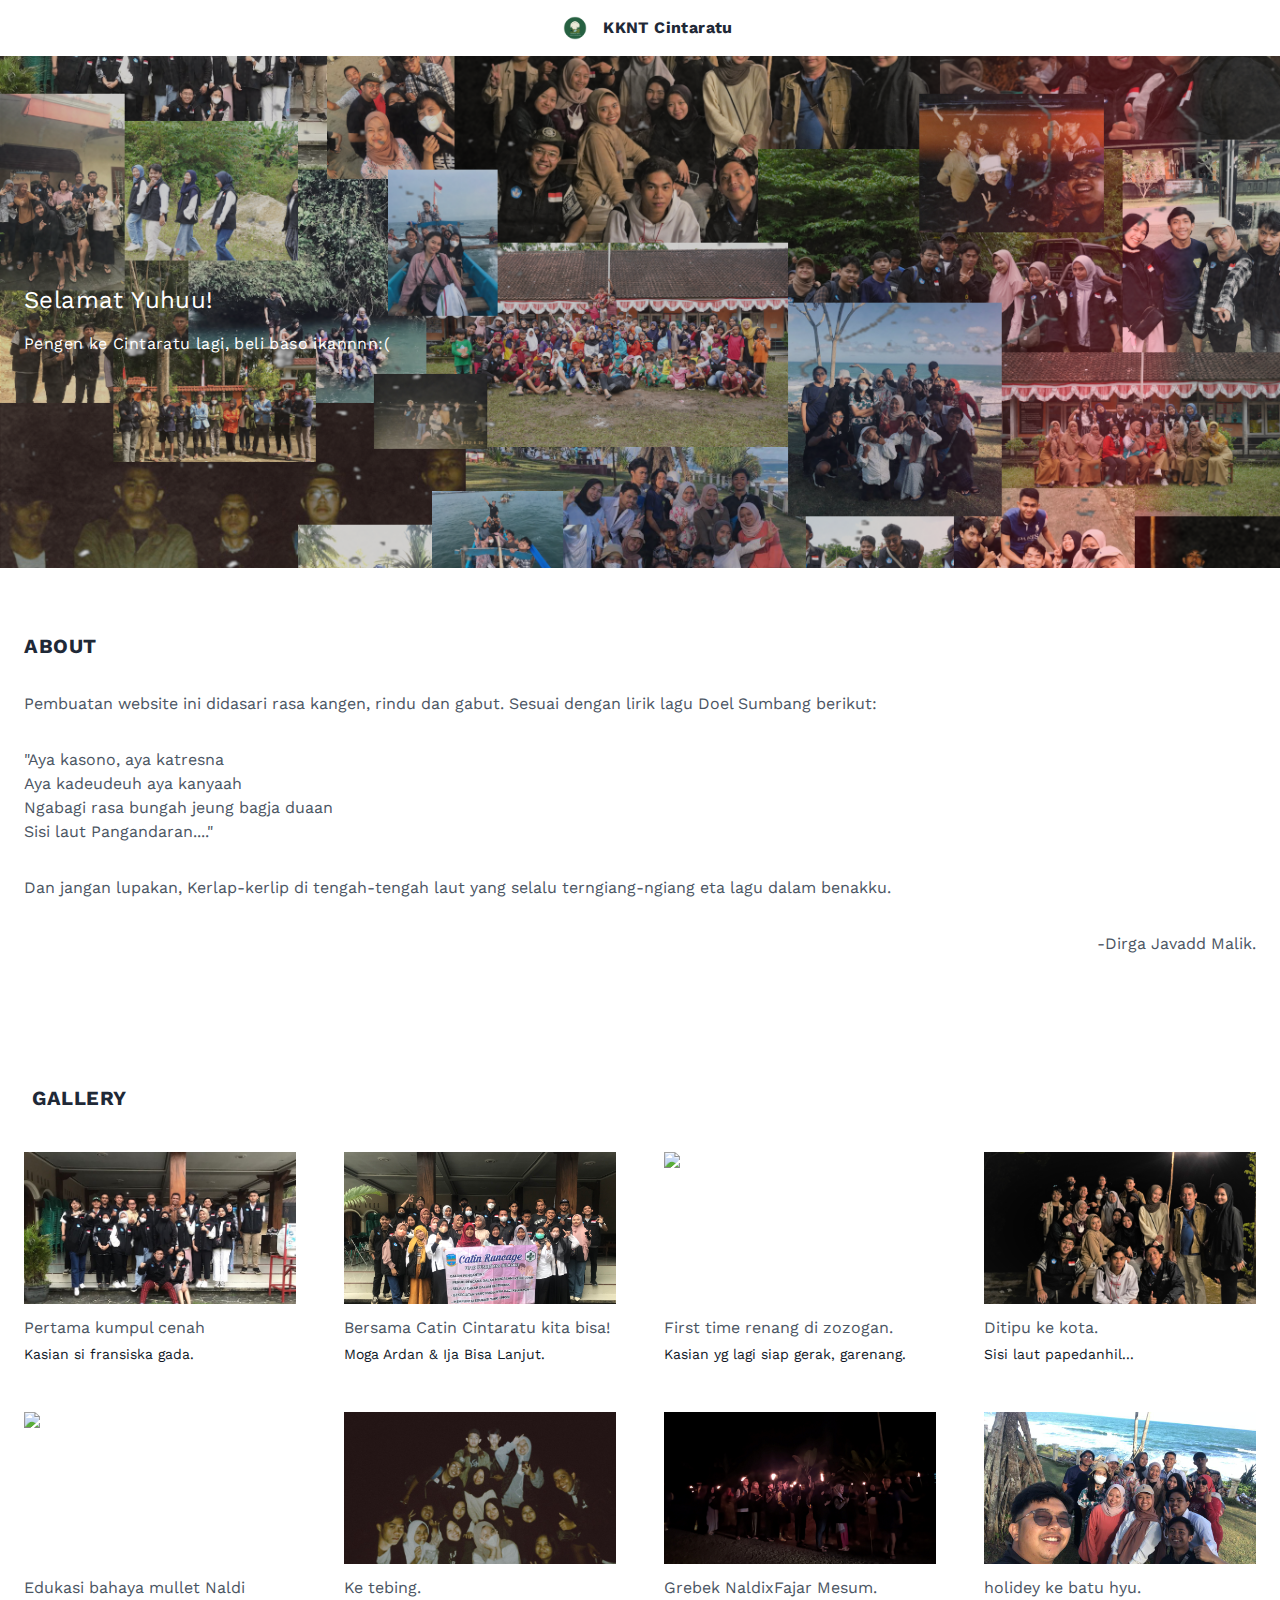
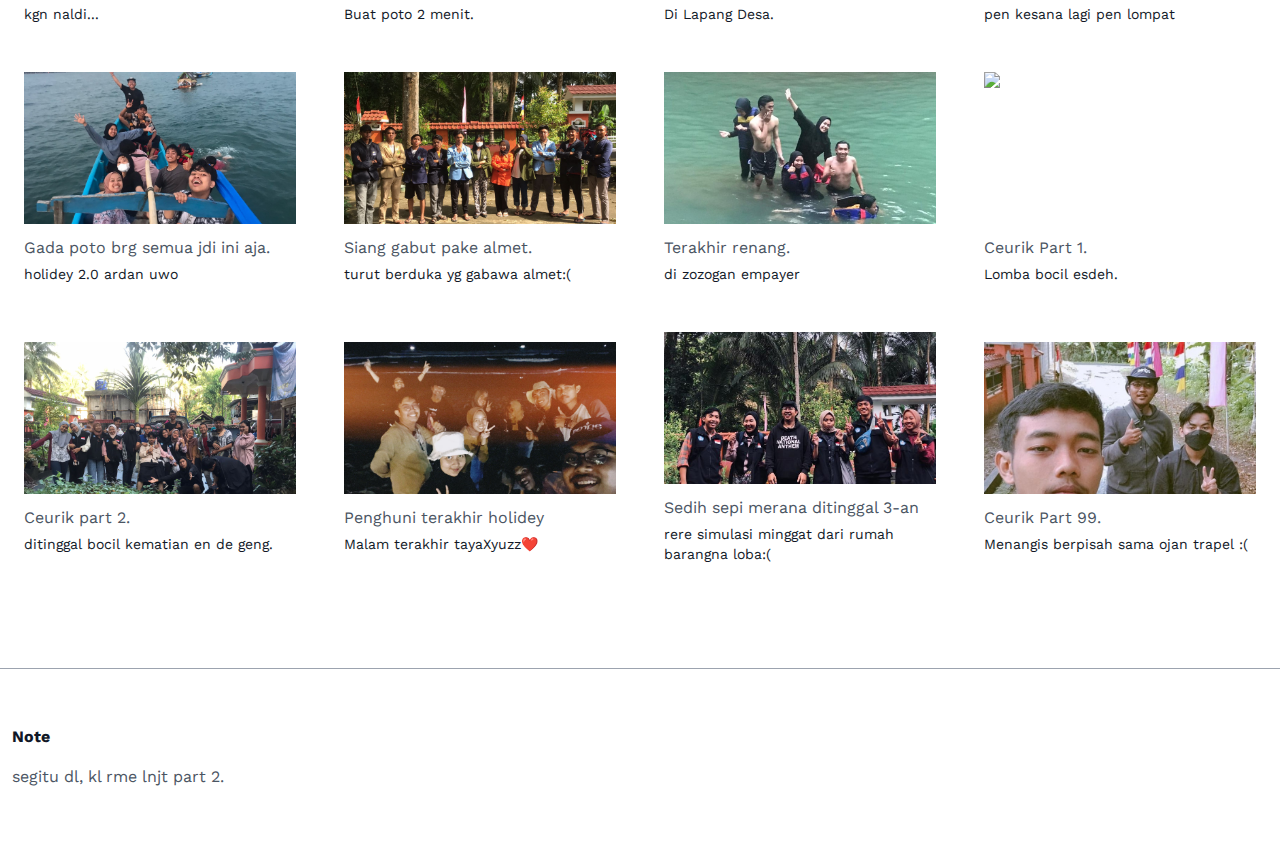
==== commit e980f7fe: "fix nav, add favicon" ====
--- a/index.html
+++ b/index.html
@@ -4,7 +4,24 @@
     <meta charset="UTF-8" />
     <meta http-equiv="X-UA-Compatible" content="IE=edge" />
     <meta name="viewport" content="width=device-width, initial-scale=1.0" />
-    <title>KKNT Cintaratu | Home</title>
+    <title>KKNT Cintaratu</title>
+    <link rel="apple-touch-icon" sizes="57x57" href="assets/favicon/apple-icon-57x57.png">
+  <link rel="apple-touch-icon" sizes="60x60" href="assets/favicon/apple-icon-60x60.png">
+  <link rel="apple-touch-icon" sizes="72x72" href="assets/favicon/apple-icon-72x72.png">
+  <link rel="apple-touch-icon" sizes="76x76" href="assets/favicon/apple-icon-76x76.png">
+  <link rel="apple-touch-icon" sizes="114x114" href="assets/favicon/apple-icon-114x114.png">
+  <link rel="apple-touch-icon" sizes="120x120" href="assets/favicon/apple-icon-120x120.png">
+  <link rel="apple-touch-icon" sizes="144x144" href="assets/favicon/apple-icon-144x144.png">
+  <link rel="apple-touch-icon" sizes="152x152" href="assets/favicon/apple-icon-152x152.png">
+  <link rel="apple-touch-icon" sizes="180x180" href="assets/favicon/apple-icon-180x180.png">
+  <link rel="icon" type="image/png" sizes="192x192"  href="assets/favicon/android-icon-192x192.png">
+  <link rel="icon" type="image/png" sizes="32x32" href="assets/favicon/favicon-32x32.png">
+  <link rel="icon" type="image/png" sizes="96x96" href="assets/favicon/favicon-96x96.png">
+  <link rel="icon" type="image/png" sizes="16x16" href="assets/favicon/favicon-16x16.png">
+  <link rel="manifest" href="assets/favicon/manifest.json">
+  <meta name="msapplication-TileColor" content="#ffffff">
+  <meta name="msapplication-TileImage" content="assets/favicon/ms-icon-144x144.png">
+  <meta name="theme-color" content="#ffffff">
     <link
       href="https://fonts.googleapis.com/css?family=Work+Sans:200,400&display=swap"
       rel="stylesheet"
@@ -17,47 +34,9 @@
     <!--Nav-->
     <nav id="header" class="w-full z-30 top-0 py-1">
       <div
-        class="w-full container mx-auto flex flex-wrap items-center justify-between mt-0 px-3 py-3"
+        class="w-full container mx-auto flex flex-wrap items-center justify-center  mt-0 px-3 py-3"
       >
-        <label for="menu-toggle" class="cursor-pointer md:hidden block">
-          <svg
-            class="fill-current text-gray-900"
-            xmlns="http://www.w3.org/2000/svg"
-            width="20"
-            height="20"
-            viewBox="0 0 20 20"
-          >
-            <title>menu</title>
-            <path d="M0 3h20v2H0V3zm0 6h20v2H0V9zm0 6h20v2H0v-2z"></path>
-          </svg>
-        </label>
-        <input class="hidden" type="checkbox" id="menu-toggle" />
-
-        <div
-          class="hidden md:flex md:items-center md:w-auto w-full order-3 md:order-1"
-          id="menu"
-        >
-          <nav>
-            <ul
-              class="md:flex items-center justify-between text-base text-gray-700 pt-4 md:pt-0"
-            >
-              <li>
-                <a
-                  class="inline-block no-underline hover:text-black hover:underline py-2 px-4"
-                  href="#"
-                  >Shop</a
-                >
-              </li>
-              <li>
-                <a
-                  class="inline-block no-underline hover:text-black hover:underline py-2 px-4"
-                  href="#"
-                  >About</a
-                >
-              </li>
-            </ul>
-          </nav>
-        </div>
+        
 
         <div class="order-1 md:order-2">
           <a
